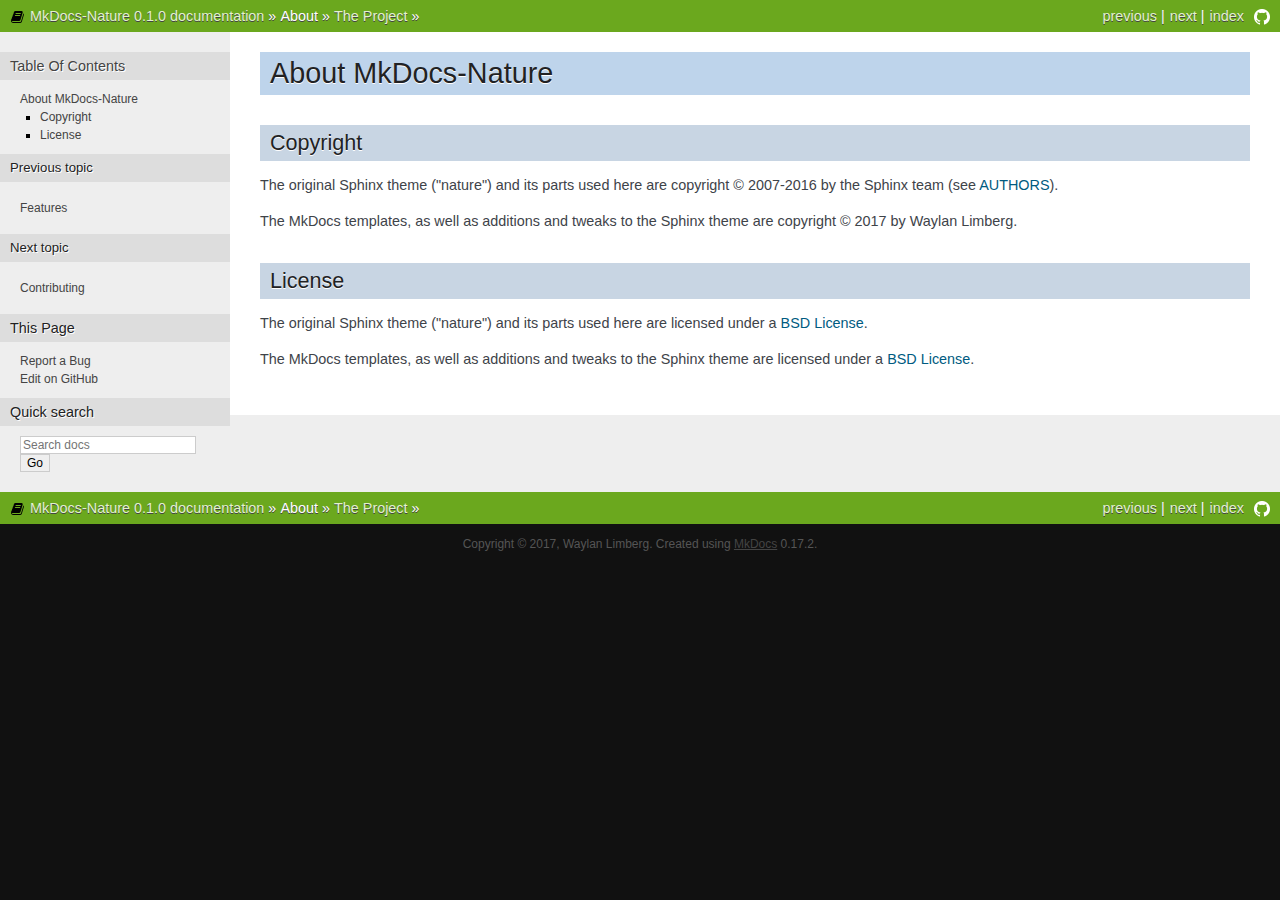
==== about/index.html @ aaad959f "Deployed 18cfcfa with MkDocs version: 0.17.2" ====
<!DOCTYPE html>

<html lang="en">
    <head>
        <meta http-equiv="Content-Type" content="text/html; charset=utf-8" />

        
        <meta name="author" content="Waylan Limberg">
        
        <link rel="shortcut icon" href="../favicon.ico">
        <link rel="search" title="Search" href="../search.html" />
        <link rel="next" title="Contributing" href="../contributing/" />
        <link rel="prev" title="Features" href="../features/" />
        <title>The Project &#8212; MkDocs-Nature 0.1.0 documentation</title>
        <link rel="stylesheet" href="../static/nature.css" type="text/css" />
        <link rel="stylesheet" href="../static/pygments.css" type="text/css" />
        <script type="text/javascript" src="../static/jquery.js"></script>
        <script type="text/javascript" src="../static/underscore.js"></script>
        <!-- <script type="text/javascript" src="../static/doctools.js"></script> --> 
    </head>

    <body>
    <div class="related" role="navigation" aria-label="related navigation">
        <h3>Navigation</h3>
        <ul>
                <li class="right" style="margin-right: 10px">
                    <a href="https://github.com/waylan/mkdocs-nature/" title="View this project on GitHub"><img src=../static/github.png width=16px style="vertical-align: middle; margin-top: -1px" /></a>
                </li>
            <li class="right" style="margin-right: 10px">
                <a href="../sitemap.html" title="Sitemap" accesskey="I">index</a>
            </li>
            <li class="right">
                <a href="../contributing/" title="Contributing" accesskey="N">next</a> |
            </li>
            <li class="right">
                <a href="../features/" title="Features" accesskey="P">previous</a> |
            </li>
            <li><img src="../icon.png"
            alt="icon" style="vertical-align: middle; margin-top: -1px"/></li>
            <li class="nav-item nav-item-0">
                <a href="..">MkDocs-Nature 0.1.0 documentation</a> &#187;
            </li>
                    
                    
                    
        <li class="nav-item">
            About
         &#187; </li>
            
        <li class="nav-item">
            <a href="./">The Project</a>
         &#187; </li>
            
            
        </ul>
    </div>

        <div class="document">
            <div class="documentwrapper">
                <div class="bodywrapper">
                    <div class="body" role="main"><h1 id="about-mkdocs-nature">About MkDocs-Nature<a class="headerlink" href="#about-mkdocs-nature" title="Permanent link">§</a></h1>
<h2 id="copyright">Copyright<a class="headerlink" href="#copyright" title="Permanent link">§</a></h2>
<p>The original Sphinx theme ("nature") and its parts used here are copyright
&copy; 2007-2016 by the Sphinx team (see <a href="https://github.com/sphinx-doc/sphinx/blob/master/AUTHORS">AUTHORS</a>).</p>
<p>The MkDocs templates, as well as additions and tweaks to the Sphinx theme are
copyright &copy; 2017 by Waylan Limberg.</p>
<h2 id="license">License<a class="headerlink" href="#license" title="Permanent link">§</a></h2>
<p>The original Sphinx theme ("nature") and its parts used here are licensed under
a <a href="https://github.com/sphinx-doc/sphinx/blob/master/LICENSE">BSD License</a>.</p>
<p>The MkDocs templates, as well as additions and tweaks to the Sphinx theme are
licensed under a <a href="https://github.com/waylan/mkdocs-nature/blob/master/LICENSE">BSD License</a>.</p>

                    </div>
                </div>
            </div>
    <div class="sphinxsidebar" role="navigation" aria-label="main navigation">
        <div class="sphinxsidebarwrapper">
            <h3><a href="index.html">Table Of Contents</a></h3>
            <ul>
                
    <li>
        <a class="reference internal" href="#about-mkdocs-nature">About MkDocs-Nature</a>
        <ul>
            
    <li>
        <a class="reference internal" href="#copyright">Copyright</a>
    </li>
            
    <li>
        <a class="reference internal" href="#license">License</a>
    </li>
        </ul>
    </li>
            </ul>
            
            <h4>Previous topic</h4>
            <p class="topless">
                <a href="../features/" title="previous page">Features</a>
            </p>

            
            <h4>Next topic</h4>
            <p class="topless">
                <a href="../contributing/" title="next page">Contributing</a>
            </p>

            <div role="note" aria-label="source link">
                <h3>This Page</h3>
                <ul class="this-page-menu">
                    <li><a href="https://github.com/waylan/mkdocs-nature/issues">Report a Bug</a></li>
                    <li><a href="https://github.com/waylan/mkdocs-nature/edit/master/docs/about.md">Edit on GitHub</a></li>
                </ul>
            </div>
            <div id="searchbox" style="display: none" role="search">
                <h3>Quick search</h3>
                <form class="search" action="../search.html" method="get">
                    <div><input type="text" name="q" placeholder="Search docs" /></div>
                    <div><input type="submit" value="Go" /></div>
                </form>
            </div>
            <script type="text/javascript">$('#searchbox').show(0);</script>

        </div>
    </div>

            <div class="clearer"></div>
        </div>
    <div class="related" role="navigation" aria-label="related navigation">
        <h3>Navigation</h3>
        <ul>
                <li class="right" style="margin-right: 10px">
                    <a href="https://github.com/waylan/mkdocs-nature/" title="View this project on GitHub"><img src=../static/github.png width=16px style="vertical-align: middle; margin-top: -1px" /></a>
                </li>
            <li class="right" style="margin-right: 10px">
                <a href="../sitemap.html" title="Sitemap" accesskey="I">index</a>
            </li>
            <li class="right">
                <a href="../contributing/" title="Contributing" accesskey="N">next</a> |
            </li>
            <li class="right">
                <a href="../features/" title="Features" accesskey="P">previous</a> |
            </li>
            <li><img src="../icon.png"
            alt="icon" style="vertical-align: middle; margin-top: -1px"/></li>
            <li class="nav-item nav-item-0">
                <a href="..">MkDocs-Nature 0.1.0 documentation</a> &#187;
            </li>
                    
                    
                    
        <li class="nav-item">
            About
         &#187; </li>
            
        <li class="nav-item">
            <a href="./">The Project</a>
         &#187; </li>
            
            
        </ul>
    </div>
        <div class="footer" role="contentinfo">Copyright &copy; 2017, Waylan Limberg.
        Created using <a href="http://www.mkdocs.org/">MkDocs</a> 0.17.2.
        </div>
        <script>var base_url = '..';</script>
        <script src="../search/require.js"></script>
        <script src="../search/search.js"></script>

        <!--
        MkDocs version      : 0.17.2
        Docs Build Date UTC : 2017-11-30 21:00:05
        -->
    </body>
</html>
---- static/nature.css ----
/*
 * nature.css_t
 * ~~~~~~~~~~~~
 *
 * Sphinx stylesheet -- nature theme.
 *
 * :copyright: Copyright 2007-2016 by the Sphinx team, see AUTHORS.
 * :license: BSD, see LICENSE for details.
 *
 */
 
@import url("basic.css");
 
/* -- page layout ----------------------------------------------------------- */
 
body {
    font-family: Arial, sans-serif;
    font-size: 100%;
    background-color: #111;
    color: #555;
    margin: 0;
    padding: 0;
}

div.documentwrapper {
    float: left;
    width: 100%;
}

div.bodywrapper {
    margin: 0 0 0 230px;
}

hr {
    border: 1px solid #B1B4B6;
}
 
div.document {
    background-color: #eee;
}
 
div.body {
    background-color: #ffffff;
    color: #3E4349;
    padding: 0 30px 30px 30px;
    font-size: 0.9em;
}
 
div.footer {
    color: #555;
    width: 100%;
    padding: 13px 0;
    text-align: center;
    font-size: 75%;
}
 
div.footer a {
    color: #444;
    text-decoration: underline;
}
 
div.related {
    background-color: #6BA81E;
    line-height: 32px;
    color: #fff;
    text-shadow: 0px 1px 0 #444;
    font-size: 0.9em;
}
 
div.related a {
    color: #E2F3CC;
}
 
div.sphinxsidebar {
    font-size: 0.75em;
    line-height: 1.5em;
}

div.sphinxsidebarwrapper{
    padding: 20px 0;
}
 
div.sphinxsidebar h3,
div.sphinxsidebar h4 {
    font-family: Arial, sans-serif;
    color: #222;
    font-size: 1.2em;
    font-weight: normal;
    margin: 0;
    padding: 5px 10px;
    background-color: #ddd;
    text-shadow: 1px 1px 0 white
}

div.sphinxsidebar h4{
    font-size: 1.1em;
}
 
div.sphinxsidebar h3 a {
    color: #444;
}
 
 
div.sphinxsidebar p {
    color: #888;
    padding: 5px 20px;
}
 
div.sphinxsidebar p.topless {
}
 
div.sphinxsidebar ul {
    margin: 10px 20px;
    padding: 0;
    color: #000;
}
 
div.sphinxsidebar a {
    color: #444;
}
 
div.sphinxsidebar input {
    border: 1px solid #ccc;
    font-family: sans-serif;
    font-size: 1em;
}

div.sphinxsidebar input[type=text]{
    margin-left: 20px;
}

div.sphinxsidebar input[type=submit]{
    margin-left: 20px;
}
 
/* -- body styles ----------------------------------------------------------- */
 
a {
    color: #005B81;
    text-decoration: none;
}
 
a:hover {
    color: #E32E00;
    text-decoration: underline;
}
 
div.body h1,
div.body h2,
div.body h3,
div.body h4,
div.body h5,
div.body h6 {
    font-family: Arial, sans-serif;
    background-color: #BED4EB;
    font-weight: normal;
    color: #212224;
    margin: 30px 0px 10px 0px;
    padding: 5px 0 5px 10px;
    text-shadow: 0px 1px 0 white
}
 
div.body h1 { border-top: 20px solid white; margin-top: 0; font-size: 200%; }
div.body h2 { font-size: 150%; background-color: #C8D5E3; }
div.body h3 { font-size: 120%; background-color: #D8DEE3; }
div.body h4 { font-size: 110%; background-color: #D8DEE3; }
div.body h5 { font-size: 100%; background-color: #D8DEE3; }
div.body h6 { font-size: 100%; background-color: #D8DEE3; }
 
a.headerlink {
    color: #c60f0f;
    font-size: 0.8em;
    padding: 0 4px 0 4px;
    text-decoration: none;
}
 
a.headerlink:hover {
    background-color: #c60f0f;
    color: white;
}
 
div.body p, div.body dd, div.body li {
    line-height: 1.5em;
}
 
div.admonition p.admonition-title + p {
    display: inline;
}

div.highlight{
    background-color: white;
}

div.note {
    background-color: #eee;
    border: 1px solid #ccc;
}
 
div.seealso {
    background-color: #ffc;
    border: 1px solid #ff6;
}
 
div.topic {
    background-color: #eee;
}
 
div.warning {
    background-color: #ffe4e4;
    border: 1px solid #f66;
}
 
p.admonition-title {
    display: inline;
}
 
p.admonition-title:after {
    content: ":";
}
 
pre {
    padding: 10px;
    background-color: White;
    color: #222;
    line-height: 1.2em;
    border: 1px solid #C6C9CB;
    font-size: 1.1em;
    margin: 1.5em 0 1.5em 0;
    -webkit-box-shadow: 1px 1px 1px #d8d8d8;
    -moz-box-shadow: 1px 1px 1px #d8d8d8;
}
 
code {
    background-color: #ecf0f3;
    color: #222;
    /* padding: 1px 2px; */
    font-size: 1.1em;
    font-family: monospace;
}

.viewcode-back {
    font-family: Arial, sans-serif;
}

div.viewcode-block:target {
    background-color: #f4debf;
    border-top: 1px solid #ac9;
    border-bottom: 1px solid #ac9;
}

div.code-block-caption {
    background-color: #ddd;
    color: #222;
    border: 1px solid #C6C9CB;
}
---- static/pygments.css ----
.codehilite .hll { background-color: #ffffcc }
.codehilite  { background: #f8f8f8; }
.codehilite .c { color: #8f5902; font-style: italic } /* Comment */
.codehilite .err { color: #a40000; border: 1px solid #ef2929 } /* Error */
.codehilite .g { color: #000000 } /* Generic */
.codehilite .k { color: #204a87; font-weight: bold } /* Keyword */
.codehilite .l { color: #000000 } /* Literal */
.codehilite .n { color: #000000 } /* Name */
.codehilite .o { color: #ce5c00; font-weight: bold } /* Operator */
.codehilite .x { color: #000000 } /* Other */
.codehilite .p { color: #000000; font-weight: bold } /* Punctuation */
.codehilite .ch { color: #8f5902; font-style: italic } /* Comment.Hashbang */
.codehilite .cm { color: #8f5902; font-style: italic } /* Comment.Multiline */
.codehilite .cp { color: #8f5902; font-style: italic } /* Comment.Preproc */
.codehilite .cpf { color: #8f5902; font-style: italic } /* Comment.PreprocFile */
.codehilite .c1 { color: #8f5902; font-style: italic } /* Comment.Single */
.codehilite .cs { color: #8f5902; font-style: italic } /* Comment.Special */
.codehilite .gd { color: #a40000 } /* Generic.Deleted */
.codehilite .ge { color: #000000; font-style: italic } /* Generic.Emph */
.codehilite .gr { color: #ef2929 } /* Generic.Error */
.codehilite .gh { color: #000080; font-weight: bold } /* Generic.Heading */
.codehilite .gi { color: #00A000 } /* Generic.Inserted */
.codehilite .go { color: #000000; font-style: italic } /* Generic.Output */
.codehilite .gp { color: #8f5902 } /* Generic.Prompt */
.codehilite .gs { color: #000000; font-weight: bold } /* Generic.Strong */
.codehilite .gu { color: #800080; font-weight: bold } /* Generic.Subheading */
.codehilite .gt { color: #a40000; font-weight: bold } /* Generic.Traceback */
.codehilite .kc { color: #204a87; font-weight: bold } /* Keyword.Constant */
.codehilite .kd { color: #204a87; font-weight: bold } /* Keyword.Declaration */
.codehilite .kn { color: #204a87; font-weight: bold } /* Keyword.Namespace */
.codehilite .kp { color: #204a87; font-weight: bold } /* Keyword.Pseudo */
.codehilite .kr { color: #204a87; font-weight: bold } /* Keyword.Reserved */
.codehilite .kt { color: #204a87; font-weight: bold } /* Keyword.Type */
.codehilite .ld { color: #000000 } /* Literal.Date */
.codehilite .m { color: #0000cf; font-weight: bold } /* Literal.Number */
.codehilite .s { color: #4e9a06 } /* Literal.String */
.codehilite .na { color: #c4a000 } /* Name.Attribute */
.codehilite .nb { color: #204a87 } /* Name.Builtin */
.codehilite .nc { color: #000000 } /* Name.Class */
.codehilite .no { color: #000000 } /* Name.Constant */
.codehilite .nd { color: #5c35cc; font-weight: bold } /* Name.Decorator */
.codehilite .ni { color: #ce5c00 } /* Name.Entity */
.codehilite .ne { color: #cc0000; font-weight: bold } /* Name.Exception */
.codehilite .nf { color: #000000 } /* Name.Function */
.codehilite .nl { color: #f57900 } /* Name.Label */
.codehilite .nn { color: #000000 } /* Name.Namespace */
.codehilite .nx { color: #000000 } /* Name.Other */
.codehilite .py { color: #000000 } /* Name.Property */
.codehilite .nt { color: #204a87; font-weight: bold } /* Name.Tag */
.codehilite .nv { color: #000000 } /* Name.Variable */
.codehilite .ow { color: #204a87; font-weight: bold } /* Operator.Word */
.codehilite .w { color: #f8f8f8; text-decoration: underline } /* Text.Whitespace */
.codehilite .mb { color: #0000cf; font-weight: bold } /* Literal.Number.Bin */
.codehilite .mf { color: #0000cf; font-weight: bold } /* Literal.Number.Float */
.codehilite .mh { color: #0000cf; font-weight: bold } /* Literal.Number.Hex */
.codehilite .mi { color: #0000cf; font-weight: bold } /* Literal.Number.Integer */
.codehilite .mo { color: #0000cf; font-weight: bold } /* Literal.Number.Oct */
.codehilite .sa { color: #4e9a06 } /* Literal.String.Affix */
.codehilite .sb { color: #4e9a06 } /* Literal.String.Backtick */
.codehilite .sc { color: #4e9a06 } /* Literal.String.Char */
.codehilite .dl { color: #4e9a06 } /* Literal.String.Delimiter */
.codehilite .sd { color: #8f5902; font-style: italic } /* Literal.String.Doc */
.codehilite .s2 { color: #4e9a06 } /* Literal.String.Double */
.codehilite .se { color: #4e9a06 } /* Literal.String.Escape */
.codehilite .sh { color: #4e9a06 } /* Literal.String.Heredoc */
.codehilite .si { color: #4e9a06 } /* Literal.String.Interpol */
.codehilite .sx { color: #4e9a06 } /* Literal.String.Other */
.codehilite .sr { color: #4e9a06 } /* Literal.String.Regex */
.codehilite .s1 { color: #4e9a06 } /* Literal.String.Single */
.codehilite .ss { color: #4e9a06 } /* Literal.String.Symbol */
.codehilite .bp { color: #3465a4 } /* Name.Builtin.Pseudo */
.codehilite .fm { color: #000000 } /* Name.Function.Magic */
.codehilite .vc { color: #000000 } /* Name.Variable.Class */
.codehilite .vg { color: #000000 } /* Name.Variable.Global */
.codehilite .vi { color: #000000 } /* Name.Variable.Instance */
.codehilite .vm { color: #000000 } /* Name.Variable.Magic */
.codehilite .il { color: #0000cf; font-weight: bold } /* Literal.Number.Integer.Long */
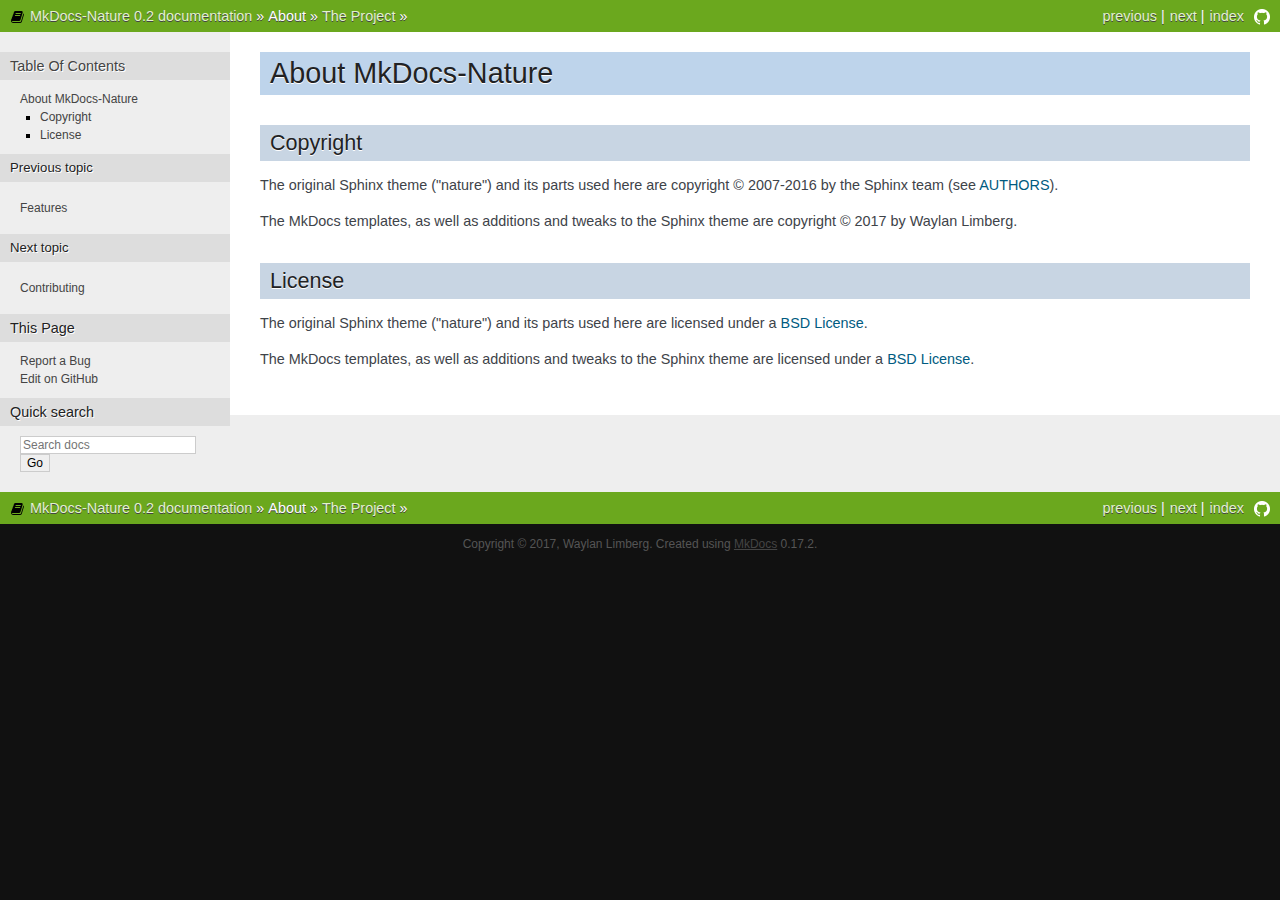
==== commit 086abc62: "Deployed f713063 with MkDocs version: 0.17.2" ====
--- a/about/index.html
+++ b/about/index.html
@@ -6,12 +6,12 @@
 
         
         <meta name="author" content="Waylan Limberg">
-        
+        <link rel="canonical" href="https://waylan.github.io/mkdocs-nature/about/">
         <link rel="shortcut icon" href="../favicon.ico">
         <link rel="search" title="Search" href="../search.html" />
         <link rel="next" title="Contributing" href="../contributing/" />
         <link rel="prev" title="Features" href="../features/" />
-        <title>The Project &#8212; MkDocs-Nature 0.1.0 documentation</title>
+        <title>The Project &#8212; MkDocs-Nature 0.2 documentation</title>
         <link rel="stylesheet" href="../static/nature.css" type="text/css" />
         <link rel="stylesheet" href="../static/pygments.css" type="text/css" />
         <script type="text/javascript" src="../static/jquery.js"></script>
@@ -38,7 +38,7 @@
             <li><img src="../icon.png"
             alt="icon" style="vertical-align: middle; margin-top: -1px"/></li>
             <li class="nav-item nav-item-0">
-                <a href="..">MkDocs-Nature 0.1.0 documentation</a> &#187;
+                <a href="..">MkDocs-Nature 0.2 documentation</a> &#187;
             </li>
                     
                     
@@ -143,7 +143,7 @@
             <li><img src="../icon.png"
             alt="icon" style="vertical-align: middle; margin-top: -1px"/></li>
             <li class="nav-item nav-item-0">
-                <a href="..">MkDocs-Nature 0.1.0 documentation</a> &#187;
+                <a href="..">MkDocs-Nature 0.2 documentation</a> &#187;
             </li>
                     
                     
@@ -168,7 +168,7 @@
 
         <!--
         MkDocs version      : 0.17.2
-        Docs Build Date UTC : 2017-11-30 21:00:05
+        Docs Build Date UTC : 2017-12-01 01:14:42
         -->
     </body>
 </html>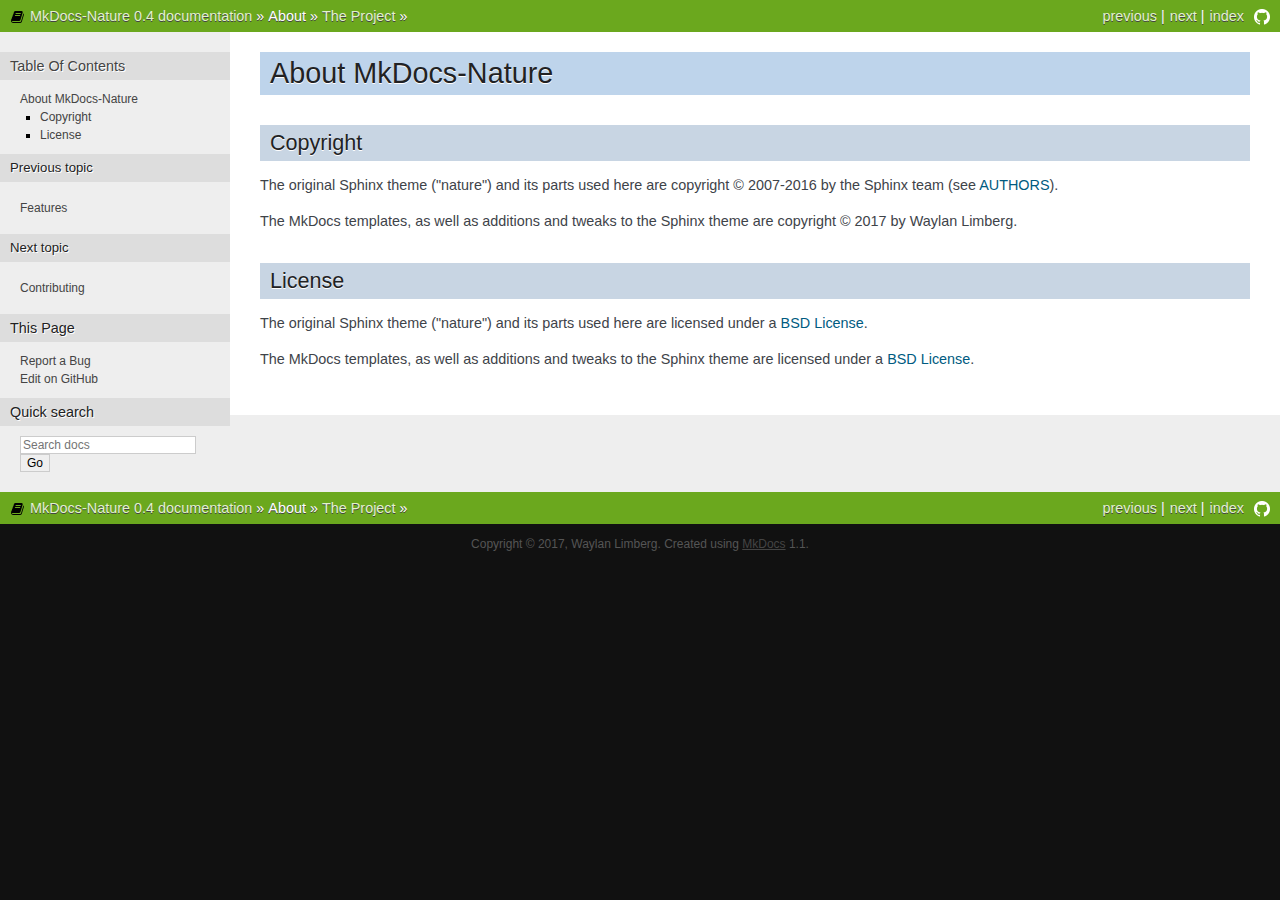
==== commit 07a21919: "Deployed a6adf67 with MkDocs version: 1.1" ====
--- a/about/index.html
+++ b/about/index.html
@@ -11,12 +11,11 @@
         <link rel="search" title="Search" href="../search.html" />
         <link rel="next" title="Contributing" href="../contributing/" />
         <link rel="prev" title="Features" href="../features/" />
-        <title>The Project &#8212; MkDocs-Nature 0.2 documentation</title>
+        <title>The Project &#8212; MkDocs-Nature 0.4 documentation</title>
         <link rel="stylesheet" href="../static/nature.css" type="text/css" />
         <link rel="stylesheet" href="../static/pygments.css" type="text/css" />
         <script type="text/javascript" src="../static/jquery.js"></script>
-        <script type="text/javascript" src="../static/underscore.js"></script>
-        <!-- <script type="text/javascript" src="../static/doctools.js"></script> --> 
+        <script type="text/javascript" src="../static/underscore.js"></script> 
     </head>
 
     <body>
@@ -24,7 +23,7 @@
         <h3>Navigation</h3>
         <ul>
                 <li class="right" style="margin-right: 10px">
-                    <a href="https://github.com/waylan/mkdocs-nature/" title="View this project on GitHub"><img src=../static/github.png width=16px style="vertical-align: middle; margin-top: -1px" /></a>
+                    <a href="https://github.com/waylan/mkdocs-nature/" title="View this project on GitHub"><img src="../static/github.png" width=16px style="vertical-align: middle; margin-top: -1px" /></a>
                 </li>
             <li class="right" style="margin-right: 10px">
                 <a href="../sitemap.html" title="Sitemap" accesskey="I">index</a>
@@ -38,7 +37,7 @@
             <li><img src="../icon.png"
             alt="icon" style="vertical-align: middle; margin-top: -1px"/></li>
             <li class="nav-item nav-item-0">
-                <a href="..">MkDocs-Nature 0.2 documentation</a> &#187;
+                <a href="..">MkDocs-Nature 0.4 documentation</a> &#187;
             </li>
                     
                     
@@ -46,12 +45,12 @@
         <li class="nav-item">
             About
          &#187; </li>
-            
+                
         <li class="nav-item">
             <a href="./">The Project</a>
          &#187; </li>
-            
-            
+                
+                
         </ul>
     </div>
 
@@ -129,7 +128,7 @@
         <h3>Navigation</h3>
         <ul>
                 <li class="right" style="margin-right: 10px">
-                    <a href="https://github.com/waylan/mkdocs-nature/" title="View this project on GitHub"><img src=../static/github.png width=16px style="vertical-align: middle; margin-top: -1px" /></a>
+                    <a href="https://github.com/waylan/mkdocs-nature/" title="View this project on GitHub"><img src="../static/github.png" width=16px style="vertical-align: middle; margin-top: -1px" /></a>
                 </li>
             <li class="right" style="margin-right: 10px">
                 <a href="../sitemap.html" title="Sitemap" accesskey="I">index</a>
@@ -143,7 +142,7 @@
             <li><img src="../icon.png"
             alt="icon" style="vertical-align: middle; margin-top: -1px"/></li>
             <li class="nav-item nav-item-0">
-                <a href="..">MkDocs-Nature 0.2 documentation</a> &#187;
+                <a href="..">MkDocs-Nature 0.4 documentation</a> &#187;
             </li>
                     
                     
@@ -151,24 +150,23 @@
         <li class="nav-item">
             About
          &#187; </li>
-            
+                
         <li class="nav-item">
             <a href="./">The Project</a>
          &#187; </li>
-            
-            
+                
+                
         </ul>
     </div>
         <div class="footer" role="contentinfo">Copyright &copy; 2017, Waylan Limberg.
-        Created using <a href="http://www.mkdocs.org/">MkDocs</a> 0.17.2.
+        Created using <a href="https://www.mkdocs.org/">MkDocs</a> 1.1.
         </div>
         <script>var base_url = '..';</script>
-        <script src="../search/require.js"></script>
-        <script src="../search/search.js"></script>
+        <script src="../search/main.js"></script>
 
         <!--
-        MkDocs version      : 0.17.2
-        Docs Build Date UTC : 2017-12-01 01:14:42
+        MkDocs version      : 1.1
+        Docs Build Date UTC : 2020-04-09 13:50:23
         -->
     </body>
 </html>--- a/static/nature.css
+++ b/static/nature.css
@@ -1,255 +1,259 @@
-/*
- * nature.css_t
- * ~~~~~~~~~~~~
- *
- * Sphinx stylesheet -- nature theme.
- *
- * :copyright: Copyright 2007-2016 by the Sphinx team, see AUTHORS.
- * :license: BSD, see LICENSE for details.
- *
- */
- 
-@import url("basic.css");
- 
-/* -- page layout ----------------------------------------------------------- */
- 
-body {
-    font-family: Arial, sans-serif;
-    font-size: 100%;
-    background-color: #111;
-    color: #555;
-    margin: 0;
-    padding: 0;
-}
-
-div.documentwrapper {
-    float: left;
-    width: 100%;
-}
-
-div.bodywrapper {
-    margin: 0 0 0 230px;
-}
-
-hr {
-    border: 1px solid #B1B4B6;
-}
- 
-div.document {
-    background-color: #eee;
-}
- 
-div.body {
-    background-color: #ffffff;
-    color: #3E4349;
-    padding: 0 30px 30px 30px;
-    font-size: 0.9em;
-}
- 
-div.footer {
-    color: #555;
-    width: 100%;
-    padding: 13px 0;
-    text-align: center;
-    font-size: 75%;
-}
- 
-div.footer a {
-    color: #444;
-    text-decoration: underline;
-}
- 
-div.related {
-    background-color: #6BA81E;
-    line-height: 32px;
-    color: #fff;
-    text-shadow: 0px 1px 0 #444;
-    font-size: 0.9em;
-}
- 
-div.related a {
-    color: #E2F3CC;
-}
- 
-div.sphinxsidebar {
-    font-size: 0.75em;
-    line-height: 1.5em;
-}
-
-div.sphinxsidebarwrapper{
-    padding: 20px 0;
-}
- 
-div.sphinxsidebar h3,
-div.sphinxsidebar h4 {
-    font-family: Arial, sans-serif;
-    color: #222;
-    font-size: 1.2em;
-    font-weight: normal;
-    margin: 0;
-    padding: 5px 10px;
-    background-color: #ddd;
-    text-shadow: 1px 1px 0 white
-}
-
-div.sphinxsidebar h4{
-    font-size: 1.1em;
-}
- 
-div.sphinxsidebar h3 a {
-    color: #444;
-}
- 
- 
-div.sphinxsidebar p {
-    color: #888;
-    padding: 5px 20px;
-}
- 
-div.sphinxsidebar p.topless {
-}
- 
-div.sphinxsidebar ul {
-    margin: 10px 20px;
-    padding: 0;
-    color: #000;
-}
- 
-div.sphinxsidebar a {
-    color: #444;
-}
- 
-div.sphinxsidebar input {
-    border: 1px solid #ccc;
-    font-family: sans-serif;
-    font-size: 1em;
-}
-
-div.sphinxsidebar input[type=text]{
-    margin-left: 20px;
-}
-
-div.sphinxsidebar input[type=submit]{
-    margin-left: 20px;
-}
- 
-/* -- body styles ----------------------------------------------------------- */
- 
-a {
-    color: #005B81;
-    text-decoration: none;
-}
- 
-a:hover {
-    color: #E32E00;
-    text-decoration: underline;
-}
- 
-div.body h1,
-div.body h2,
-div.body h3,
-div.body h4,
-div.body h5,
-div.body h6 {
-    font-family: Arial, sans-serif;
-    background-color: #BED4EB;
-    font-weight: normal;
-    color: #212224;
-    margin: 30px 0px 10px 0px;
-    padding: 5px 0 5px 10px;
-    text-shadow: 0px 1px 0 white
-}
- 
-div.body h1 { border-top: 20px solid white; margin-top: 0; font-size: 200%; }
-div.body h2 { font-size: 150%; background-color: #C8D5E3; }
-div.body h3 { font-size: 120%; background-color: #D8DEE3; }
-div.body h4 { font-size: 110%; background-color: #D8DEE3; }
-div.body h5 { font-size: 100%; background-color: #D8DEE3; }
-div.body h6 { font-size: 100%; background-color: #D8DEE3; }
- 
-a.headerlink {
-    color: #c60f0f;
-    font-size: 0.8em;
-    padding: 0 4px 0 4px;
-    text-decoration: none;
-}
- 
-a.headerlink:hover {
-    background-color: #c60f0f;
-    color: white;
-}
- 
-div.body p, div.body dd, div.body li {
-    line-height: 1.5em;
-}
- 
-div.admonition p.admonition-title + p {
-    display: inline;
-}
-
-div.highlight{
-    background-color: white;
-}
-
-div.note {
-    background-color: #eee;
-    border: 1px solid #ccc;
-}
- 
-div.seealso {
-    background-color: #ffc;
-    border: 1px solid #ff6;
-}
- 
-div.topic {
-    background-color: #eee;
-}
- 
-div.warning {
-    background-color: #ffe4e4;
-    border: 1px solid #f66;
-}
- 
-p.admonition-title {
-    display: inline;
-}
- 
-p.admonition-title:after {
-    content: ":";
-}
- 
-pre {
-    padding: 10px;
-    background-color: White;
-    color: #222;
-    line-height: 1.2em;
-    border: 1px solid #C6C9CB;
-    font-size: 1.1em;
-    margin: 1.5em 0 1.5em 0;
-    -webkit-box-shadow: 1px 1px 1px #d8d8d8;
-    -moz-box-shadow: 1px 1px 1px #d8d8d8;
-}
- 
-code {
-    background-color: #ecf0f3;
-    color: #222;
-    /* padding: 1px 2px; */
-    font-size: 1.1em;
-    font-family: monospace;
-}
-
-.viewcode-back {
-    font-family: Arial, sans-serif;
-}
-
-div.viewcode-block:target {
-    background-color: #f4debf;
-    border-top: 1px solid #ac9;
-    border-bottom: 1px solid #ac9;
-}
-
-div.code-block-caption {
-    background-color: #ddd;
-    color: #222;
-    border: 1px solid #C6C9CB;
+/*
+ * nature.css_t
+ * ~~~~~~~~~~~~
+ *
+ * Sphinx stylesheet -- nature theme.
+ *
+ * :copyright: Copyright 2007-2016 by the Sphinx team, see AUTHORS.
+ * :license: BSD, see LICENSE for details.
+ *
+ */
+ 
+@import url("basic.css");
+ 
+/* -- page layout ----------------------------------------------------------- */
+ 
+body {
+    font-family: Arial, sans-serif;
+    font-size: 100%;
+    background-color: #111;
+    color: #555;
+    margin: 0;
+    padding: 0;
+}
+
+div.documentwrapper {
+    float: left;
+    width: 100%;
+}
+
+div.bodywrapper {
+    margin: 0 0 0 230px;
+}
+
+hr {
+    border: 1px solid #B1B4B6;
+}
+ 
+div.document {
+    background-color: #eee;
+}
+ 
+div.body {
+    background-color: #ffffff;
+    color: #3E4349;
+    padding: 0 30px 30px 30px;
+    font-size: 0.9em;
+}
+ 
+div.footer {
+    color: #555;
+    width: 100%;
+    padding: 13px 0;
+    text-align: center;
+    font-size: 75%;
+}
+ 
+div.footer a {
+    color: #444;
+    text-decoration: underline;
+}
+ 
+div.related {
+    background-color: #6BA81E;
+    line-height: 32px;
+    color: #fff;
+    text-shadow: 0px 1px 0 #444;
+    font-size: 0.9em;
+}
+ 
+div.related a {
+    color: #E2F3CC;
+}
+ 
+div.sphinxsidebar {
+    font-size: 0.75em;
+    line-height: 1.5em;
+}
+
+div.sphinxsidebarwrapper{
+    padding: 20px 0;
+}
+ 
+div.sphinxsidebar h3,
+div.sphinxsidebar h4 {
+    font-family: Arial, sans-serif;
+    color: #222;
+    font-size: 1.2em;
+    font-weight: normal;
+    margin: 0;
+    padding: 5px 10px;
+    background-color: #ddd;
+    text-shadow: 1px 1px 0 white
+}
+
+div.sphinxsidebar h4{
+    font-size: 1.1em;
+}
+ 
+div.sphinxsidebar h3 a {
+    color: #444;
+}
+ 
+ 
+div.sphinxsidebar p {
+    color: #888;
+    padding: 5px 20px;
+}
+ 
+div.sphinxsidebar p.topless {
+}
+ 
+div.sphinxsidebar ul {
+    margin: 10px 20px;
+    padding: 0;
+    color: #000;
+}
+ 
+div.sphinxsidebar a {
+    color: #444;
+}
+ 
+div.sphinxsidebar input {
+    border: 1px solid #ccc;
+    font-family: sans-serif;
+    font-size: 1em;
+}
+
+div.sphinxsidebar input[type=text]{
+    margin-left: 20px;
+}
+
+div.sphinxsidebar input[type=submit]{
+    margin-left: 20px;
+}
+ 
+/* -- body styles ----------------------------------------------------------- */
+ 
+a {
+    color: #005B81;
+    text-decoration: none;
+}
+ 
+a:hover {
+    color: #E32E00;
+    text-decoration: underline;
+}
+ 
+div.body h1,
+div.body h2,
+div.body h3,
+div.body h4,
+div.body h5,
+div.body h6 {
+    font-family: Arial, sans-serif;
+    background-color: #BED4EB;
+    font-weight: normal;
+    color: #212224;
+    margin: 30px 0px 10px 0px;
+    padding: 5px 0 5px 10px;
+    text-shadow: 0px 1px 0 white
+}
+ 
+div.body h1 { border-top: 20px solid white; margin-top: 0; font-size: 200%; }
+div.body h2 { font-size: 150%; background-color: #C8D5E3; }
+div.body h3 { font-size: 120%; background-color: #D8DEE3; }
+div.body h4 { font-size: 110%; background-color: #D8DEE3; }
+div.body h5 { font-size: 100%; background-color: #D8DEE3; }
+div.body h6 { font-size: 100%; background-color: #D8DEE3; }
+ 
+a.headerlink {
+    color: #c60f0f;
+    font-size: 0.8em;
+    padding: 0 4px 0 4px;
+    text-decoration: none;
+}
+ 
+a.headerlink:hover {
+    background-color: #c60f0f;
+    color: white;
+}
+ 
+div.body p, div.body dd, div.body li {
+    line-height: 1.5em;
+}
+ 
+div.admonition p.admonition-title + p {
+    display: inline;
+}
+
+div.highlight{
+    background-color: white;
+}
+
+div.note {
+    background-color: #eee;
+    border: 1px solid #ccc;
+}
+ 
+div.seealso {
+    background-color: #ffc;
+    border: 1px solid #ff6;
+}
+ 
+div.topic {
+    background-color: #eee;
+}
+ 
+div.warning {
+    background-color: #ffe4e4;
+    border: 1px solid #f66;
+}
+ 
+p.admonition-title {
+    display: inline;
+}
+ 
+p.admonition-title:after {
+    content: ":";
+}
+ 
+pre {
+    padding: 10px;
+    background-color: White;
+    color: #222;
+    line-height: 1.2em;
+    border: 1px solid #C6C9CB;
+    font-size: 1.1em;
+    margin: 1.5em 0 1.5em 0;
+    -webkit-box-shadow: 1px 1px 1px #d8d8d8;
+    -moz-box-shadow: 1px 1px 1px #d8d8d8;
+}
+ 
+code {
+    background-color: #ecf0f3;
+    color: #222;
+    /* padding: 1px 2px; */
+    font-size: 1.1em;
+    font-family: monospace;
+}
+
+pre code {
+    background-color: transparent;
+}
+
+.viewcode-back {
+    font-family: Arial, sans-serif;
+}
+
+div.viewcode-block:target {
+    background-color: #f4debf;
+    border-top: 1px solid #ac9;
+    border-bottom: 1px solid #ac9;
+}
+
+div.code-block-caption {
+    background-color: #ddd;
+    color: #222;
+    border: 1px solid #C6C9CB;
 }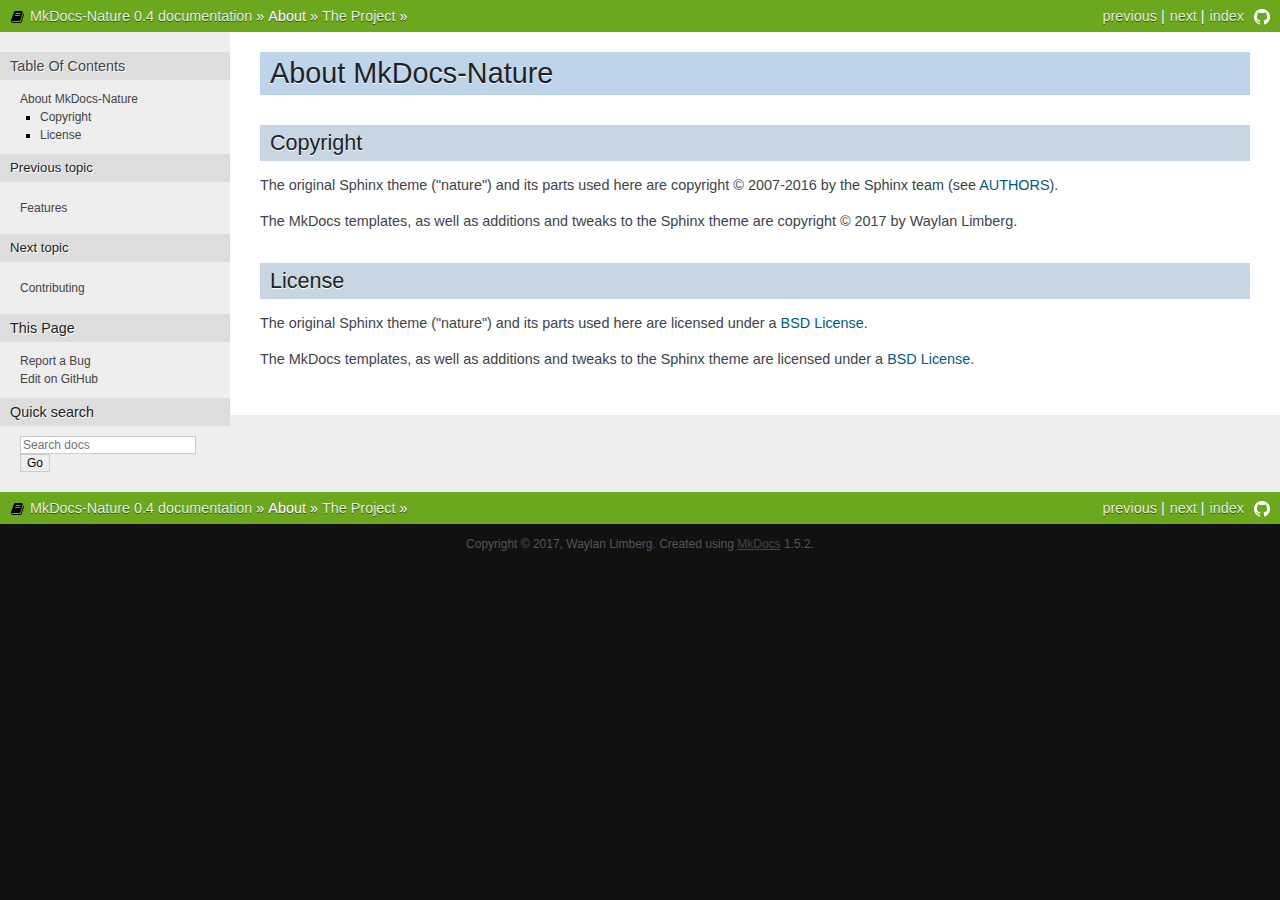
==== commit b8c67d7d: "Deployed cb23b75 with MkDocs version: 1.5.2" ====
--- a/about/index.html
+++ b/about/index.html
@@ -23,7 +23,7 @@
         <h3>Navigation</h3>
         <ul>
                 <li class="right" style="margin-right: 10px">
-                    <a href="https://github.com/waylan/mkdocs-nature/" title="View this project on GitHub"><img src="../static/github.png" width=16px style="vertical-align: middle; margin-top: -1px" /></a>
+                    <a href="https://github.com/waylan/mkdocs-nature" title="View this project on GitHub"><img src="../static/github.png" width=16px style="vertical-align: middle; margin-top: -1px" /></a>
                 </li>
             <li class="right" style="margin-right: 10px">
                 <a href="../sitemap.html" title="Sitemap" accesskey="I">index</a>
@@ -128,7 +128,7 @@
         <h3>Navigation</h3>
         <ul>
                 <li class="right" style="margin-right: 10px">
-                    <a href="https://github.com/waylan/mkdocs-nature/" title="View this project on GitHub"><img src="../static/github.png" width=16px style="vertical-align: middle; margin-top: -1px" /></a>
+                    <a href="https://github.com/waylan/mkdocs-nature" title="View this project on GitHub"><img src="../static/github.png" width=16px style="vertical-align: middle; margin-top: -1px" /></a>
                 </li>
             <li class="right" style="margin-right: 10px">
                 <a href="../sitemap.html" title="Sitemap" accesskey="I">index</a>
@@ -159,14 +159,14 @@
         </ul>
     </div>
         <div class="footer" role="contentinfo">Copyright &copy; 2017, Waylan Limberg.
-        Created using <a href="https://www.mkdocs.org/">MkDocs</a> 1.1.
+        Created using <a href="https://www.mkdocs.org/">MkDocs</a> 1.5.2.
         </div>
         <script>var base_url = '..';</script>
         <script src="../search/main.js"></script>
 
         <!--
-        MkDocs version      : 1.1
-        Docs Build Date UTC : 2020-04-09 13:50:23
+        MkDocs version      : 1.5.2
+        Docs Build Date UTC : 2023-08-10 14:59:28.534904+00:00
         -->
     </body>
 </html>--- a/static/nature.css
+++ b/static/nature.css
@@ -1,259 +1,259 @@
-/*
- * nature.css_t
- * ~~~~~~~~~~~~
- *
- * Sphinx stylesheet -- nature theme.
- *
- * :copyright: Copyright 2007-2016 by the Sphinx team, see AUTHORS.
- * :license: BSD, see LICENSE for details.
- *
- */
- 
-@import url("basic.css");
- 
-/* -- page layout ----------------------------------------------------------- */
- 
-body {
-    font-family: Arial, sans-serif;
-    font-size: 100%;
-    background-color: #111;
-    color: #555;
-    margin: 0;
-    padding: 0;
-}
-
-div.documentwrapper {
-    float: left;
-    width: 100%;
-}
-
-div.bodywrapper {
-    margin: 0 0 0 230px;
-}
-
-hr {
-    border: 1px solid #B1B4B6;
-}
- 
-div.document {
-    background-color: #eee;
-}
- 
-div.body {
-    background-color: #ffffff;
-    color: #3E4349;
-    padding: 0 30px 30px 30px;
-    font-size: 0.9em;
-}
- 
-div.footer {
-    color: #555;
-    width: 100%;
-    padding: 13px 0;
-    text-align: center;
-    font-size: 75%;
-}
- 
-div.footer a {
-    color: #444;
-    text-decoration: underline;
-}
- 
-div.related {
-    background-color: #6BA81E;
-    line-height: 32px;
-    color: #fff;
-    text-shadow: 0px 1px 0 #444;
-    font-size: 0.9em;
-}
- 
-div.related a {
-    color: #E2F3CC;
-}
- 
-div.sphinxsidebar {
-    font-size: 0.75em;
-    line-height: 1.5em;
-}
-
-div.sphinxsidebarwrapper{
-    padding: 20px 0;
-}
- 
-div.sphinxsidebar h3,
-div.sphinxsidebar h4 {
-    font-family: Arial, sans-serif;
-    color: #222;
-    font-size: 1.2em;
-    font-weight: normal;
-    margin: 0;
-    padding: 5px 10px;
-    background-color: #ddd;
-    text-shadow: 1px 1px 0 white
-}
-
-div.sphinxsidebar h4{
-    font-size: 1.1em;
-}
- 
-div.sphinxsidebar h3 a {
-    color: #444;
-}
- 
- 
-div.sphinxsidebar p {
-    color: #888;
-    padding: 5px 20px;
-}
- 
-div.sphinxsidebar p.topless {
-}
- 
-div.sphinxsidebar ul {
-    margin: 10px 20px;
-    padding: 0;
-    color: #000;
-}
- 
-div.sphinxsidebar a {
-    color: #444;
-}
- 
-div.sphinxsidebar input {
-    border: 1px solid #ccc;
-    font-family: sans-serif;
-    font-size: 1em;
-}
-
-div.sphinxsidebar input[type=text]{
-    margin-left: 20px;
-}
-
-div.sphinxsidebar input[type=submit]{
-    margin-left: 20px;
-}
- 
-/* -- body styles ----------------------------------------------------------- */
- 
-a {
-    color: #005B81;
-    text-decoration: none;
-}
- 
-a:hover {
-    color: #E32E00;
-    text-decoration: underline;
-}
- 
-div.body h1,
-div.body h2,
-div.body h3,
-div.body h4,
-div.body h5,
-div.body h6 {
-    font-family: Arial, sans-serif;
-    background-color: #BED4EB;
-    font-weight: normal;
-    color: #212224;
-    margin: 30px 0px 10px 0px;
-    padding: 5px 0 5px 10px;
-    text-shadow: 0px 1px 0 white
-}
- 
-div.body h1 { border-top: 20px solid white; margin-top: 0; font-size: 200%; }
-div.body h2 { font-size: 150%; background-color: #C8D5E3; }
-div.body h3 { font-size: 120%; background-color: #D8DEE3; }
-div.body h4 { font-size: 110%; background-color: #D8DEE3; }
-div.body h5 { font-size: 100%; background-color: #D8DEE3; }
-div.body h6 { font-size: 100%; background-color: #D8DEE3; }
- 
-a.headerlink {
-    color: #c60f0f;
-    font-size: 0.8em;
-    padding: 0 4px 0 4px;
-    text-decoration: none;
-}
- 
-a.headerlink:hover {
-    background-color: #c60f0f;
-    color: white;
-}
- 
-div.body p, div.body dd, div.body li {
-    line-height: 1.5em;
-}
- 
-div.admonition p.admonition-title + p {
-    display: inline;
-}
-
-div.highlight{
-    background-color: white;
-}
-
-div.note {
-    background-color: #eee;
-    border: 1px solid #ccc;
-}
- 
-div.seealso {
-    background-color: #ffc;
-    border: 1px solid #ff6;
-}
- 
-div.topic {
-    background-color: #eee;
-}
- 
-div.warning {
-    background-color: #ffe4e4;
-    border: 1px solid #f66;
-}
- 
-p.admonition-title {
-    display: inline;
-}
- 
-p.admonition-title:after {
-    content: ":";
-}
- 
-pre {
-    padding: 10px;
-    background-color: White;
-    color: #222;
-    line-height: 1.2em;
-    border: 1px solid #C6C9CB;
-    font-size: 1.1em;
-    margin: 1.5em 0 1.5em 0;
-    -webkit-box-shadow: 1px 1px 1px #d8d8d8;
-    -moz-box-shadow: 1px 1px 1px #d8d8d8;
-}
- 
-code {
-    background-color: #ecf0f3;
-    color: #222;
-    /* padding: 1px 2px; */
-    font-size: 1.1em;
-    font-family: monospace;
-}
-
-pre code {
-    background-color: transparent;
-}
-
-.viewcode-back {
-    font-family: Arial, sans-serif;
-}
-
-div.viewcode-block:target {
-    background-color: #f4debf;
-    border-top: 1px solid #ac9;
-    border-bottom: 1px solid #ac9;
-}
-
-div.code-block-caption {
-    background-color: #ddd;
-    color: #222;
-    border: 1px solid #C6C9CB;
+/*
+ * nature.css_t
+ * ~~~~~~~~~~~~
+ *
+ * Sphinx stylesheet -- nature theme.
+ *
+ * :copyright: Copyright 2007-2016 by the Sphinx team, see AUTHORS.
+ * :license: BSD, see LICENSE for details.
+ *
+ */
+ 
+@import url("basic.css");
+ 
+/* -- page layout ----------------------------------------------------------- */
+ 
+body {
+    font-family: Arial, sans-serif;
+    font-size: 100%;
+    background-color: #111;
+    color: #555;
+    margin: 0;
+    padding: 0;
+}
+
+div.documentwrapper {
+    float: left;
+    width: 100%;
+}
+
+div.bodywrapper {
+    margin: 0 0 0 230px;
+}
+
+hr {
+    border: 1px solid #B1B4B6;
+}
+ 
+div.document {
+    background-color: #eee;
+}
+ 
+div.body {
+    background-color: #ffffff;
+    color: #3E4349;
+    padding: 0 30px 30px 30px;
+    font-size: 0.9em;
+}
+ 
+div.footer {
+    color: #555;
+    width: 100%;
+    padding: 13px 0;
+    text-align: center;
+    font-size: 75%;
+}
+ 
+div.footer a {
+    color: #444;
+    text-decoration: underline;
+}
+ 
+div.related {
+    background-color: #6BA81E;
+    line-height: 32px;
+    color: #fff;
+    text-shadow: 0px 1px 0 #444;
+    font-size: 0.9em;
+}
+ 
+div.related a {
+    color: #E2F3CC;
+}
+ 
+div.sphinxsidebar {
+    font-size: 0.75em;
+    line-height: 1.5em;
+}
+
+div.sphinxsidebarwrapper{
+    padding: 20px 0;
+}
+ 
+div.sphinxsidebar h3,
+div.sphinxsidebar h4 {
+    font-family: Arial, sans-serif;
+    color: #222;
+    font-size: 1.2em;
+    font-weight: normal;
+    margin: 0;
+    padding: 5px 10px;
+    background-color: #ddd;
+    text-shadow: 1px 1px 0 white
+}
+
+div.sphinxsidebar h4{
+    font-size: 1.1em;
+}
+ 
+div.sphinxsidebar h3 a {
+    color: #444;
+}
+ 
+ 
+div.sphinxsidebar p {
+    color: #888;
+    padding: 5px 20px;
+}
+ 
+div.sphinxsidebar p.topless {
+}
+ 
+div.sphinxsidebar ul {
+    margin: 10px 20px;
+    padding: 0;
+    color: #000;
+}
+ 
+div.sphinxsidebar a {
+    color: #444;
+}
+ 
+div.sphinxsidebar input {
+    border: 1px solid #ccc;
+    font-family: sans-serif;
+    font-size: 1em;
+}
+
+div.sphinxsidebar input[type=text]{
+    margin-left: 20px;
+}
+
+div.sphinxsidebar input[type=submit]{
+    margin-left: 20px;
+}
+ 
+/* -- body styles ----------------------------------------------------------- */
+ 
+a {
+    color: #005B81;
+    text-decoration: none;
+}
+ 
+a:hover {
+    color: #E32E00;
+    text-decoration: underline;
+}
+ 
+div.body h1,
+div.body h2,
+div.body h3,
+div.body h4,
+div.body h5,
+div.body h6 {
+    font-family: Arial, sans-serif;
+    background-color: #BED4EB;
+    font-weight: normal;
+    color: #212224;
+    margin: 30px 0px 10px 0px;
+    padding: 5px 0 5px 10px;
+    text-shadow: 0px 1px 0 white
+}
+ 
+div.body h1 { border-top: 20px solid white; margin-top: 0; font-size: 200%; }
+div.body h2 { font-size: 150%; background-color: #C8D5E3; }
+div.body h3 { font-size: 120%; background-color: #D8DEE3; }
+div.body h4 { font-size: 110%; background-color: #D8DEE3; }
+div.body h5 { font-size: 100%; background-color: #D8DEE3; }
+div.body h6 { font-size: 100%; background-color: #D8DEE3; }
+ 
+a.headerlink {
+    color: #c60f0f;
+    font-size: 0.8em;
+    padding: 0 4px 0 4px;
+    text-decoration: none;
+}
+ 
+a.headerlink:hover {
+    background-color: #c60f0f;
+    color: white;
+}
+ 
+div.body p, div.body dd, div.body li {
+    line-height: 1.5em;
+}
+ 
+div.admonition p.admonition-title + p {
+    display: inline;
+}
+
+div.highlight{
+    background-color: white;
+}
+
+div.note {
+    background-color: #eee;
+    border: 1px solid #ccc;
+}
+ 
+div.seealso {
+    background-color: #ffc;
+    border: 1px solid #ff6;
+}
+ 
+div.topic {
+    background-color: #eee;
+}
+ 
+div.warning {
+    background-color: #ffe4e4;
+    border: 1px solid #f66;
+}
+ 
+p.admonition-title {
+    display: inline;
+}
+ 
+p.admonition-title:after {
+    content: ":";
+}
+ 
+pre {
+    padding: 10px;
+    background-color: White;
+    color: #222;
+    line-height: 1.2em;
+    border: 1px solid #C6C9CB;
+    font-size: 1.1em;
+    margin: 1.5em 0 1.5em 0;
+    -webkit-box-shadow: 1px 1px 1px #d8d8d8;
+    -moz-box-shadow: 1px 1px 1px #d8d8d8;
+}
+ 
+code {
+    background-color: #ecf0f3;
+    color: #222;
+    /* padding: 1px 2px; */
+    font-size: 1.1em;
+    font-family: monospace;
+}
+
+pre code {
+    background-color: transparent;
+}
+
+.viewcode-back {
+    font-family: Arial, sans-serif;
+}
+
+div.viewcode-block:target {
+    background-color: #f4debf;
+    border-top: 1px solid #ac9;
+    border-bottom: 1px solid #ac9;
+}
+
+div.code-block-caption {
+    background-color: #ddd;
+    color: #222;
+    border: 1px solid #C6C9CB;
 }